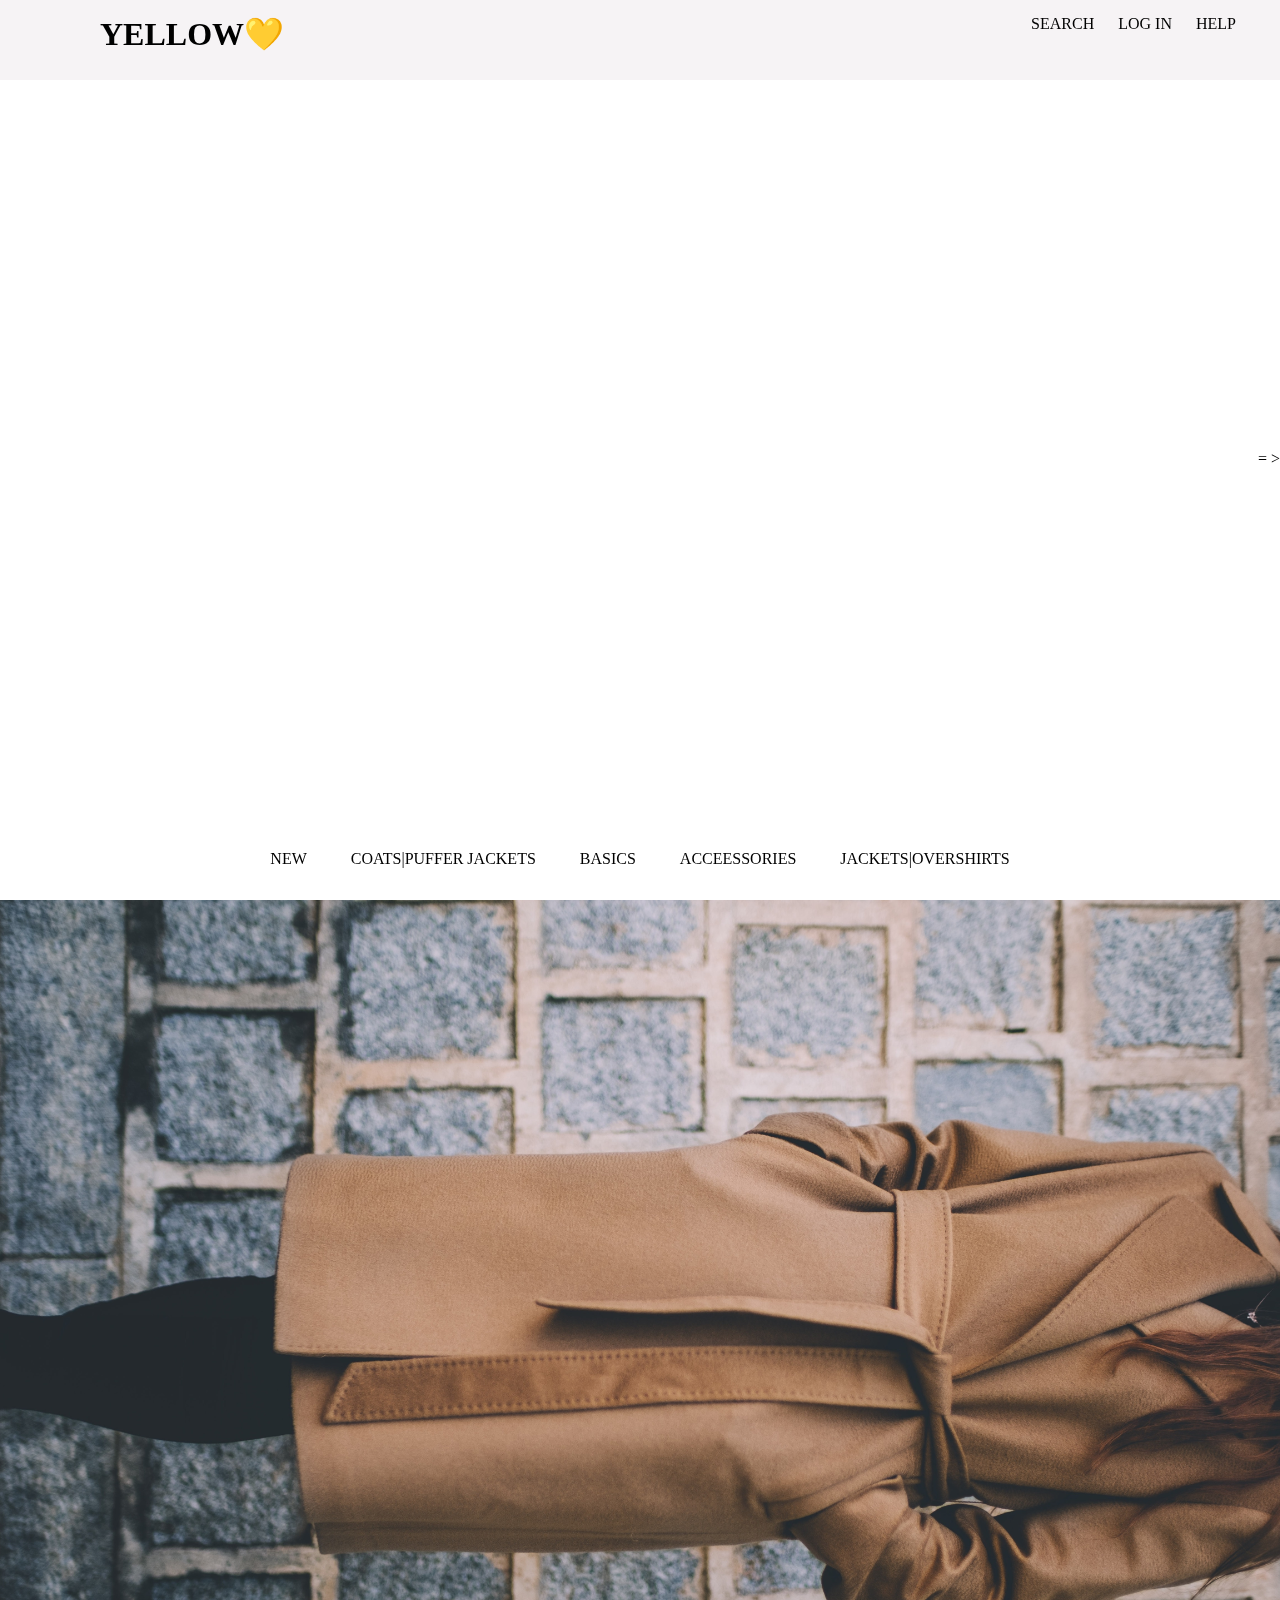
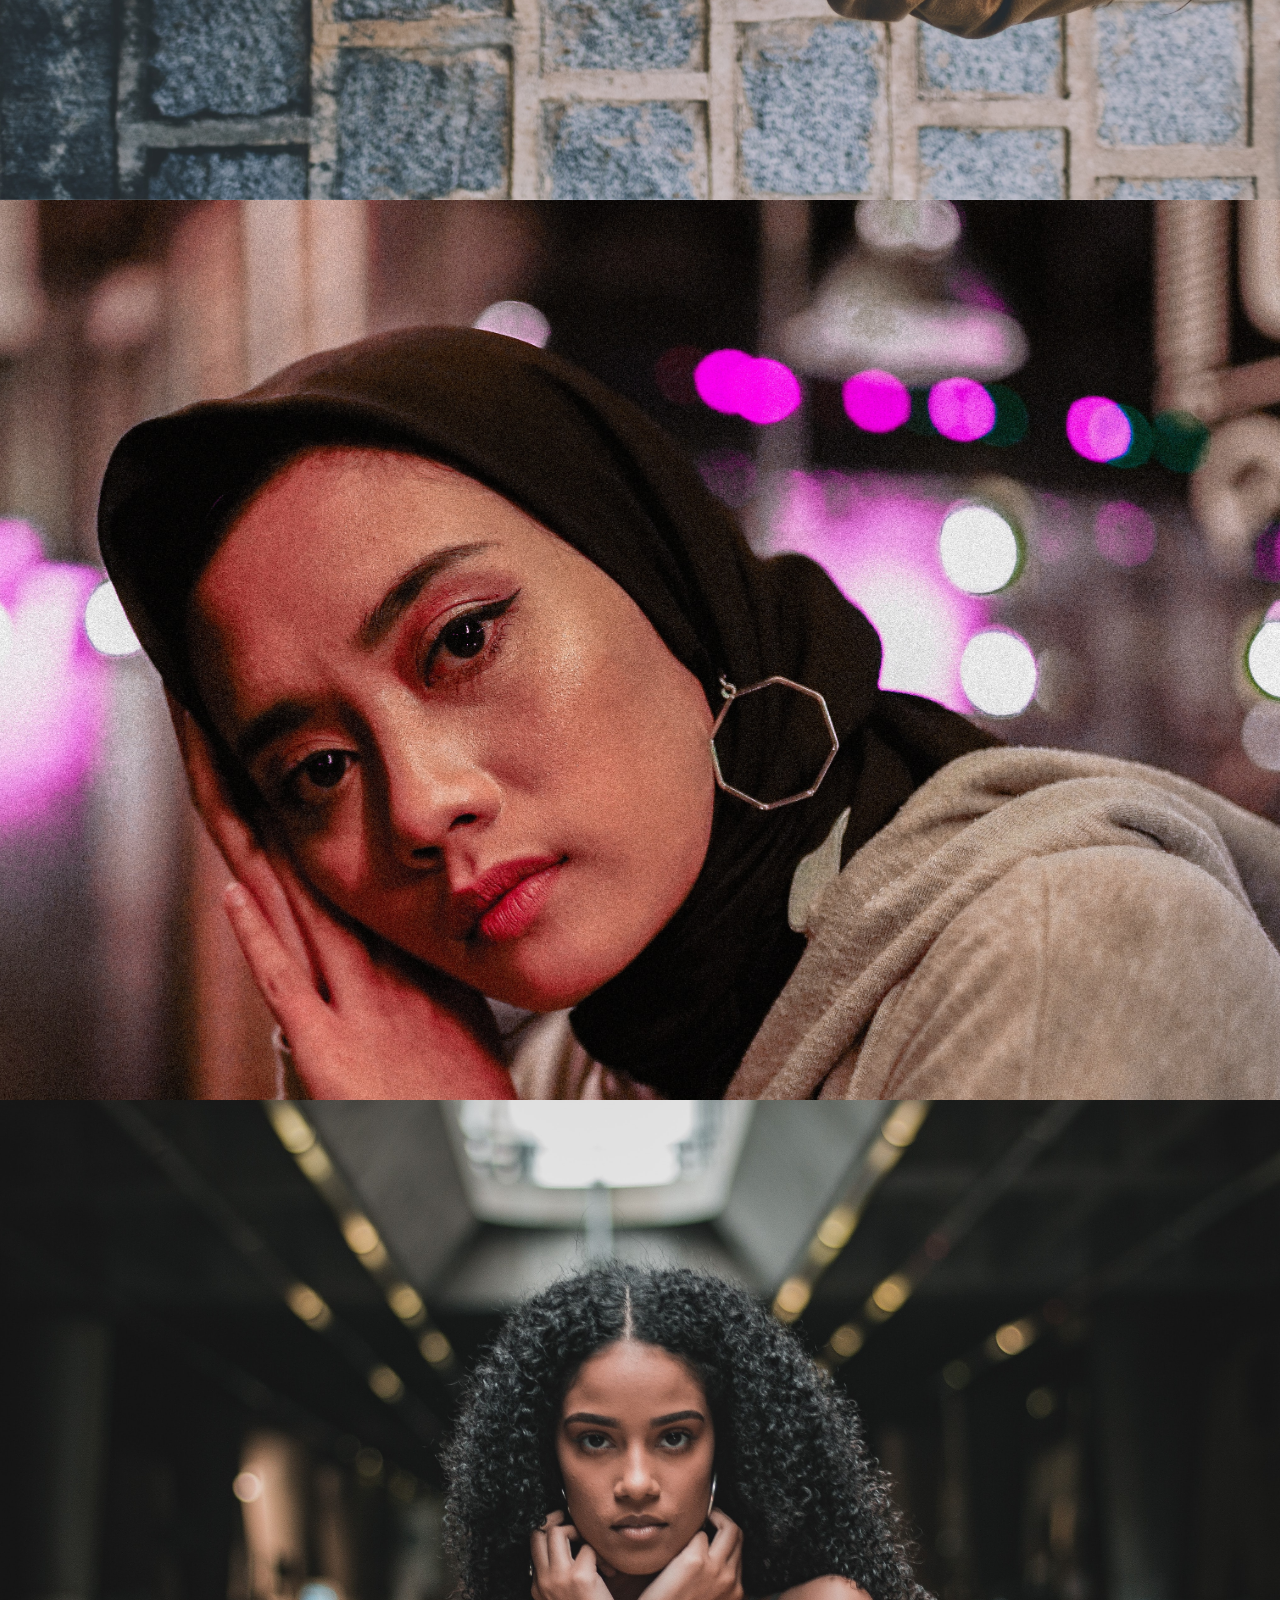
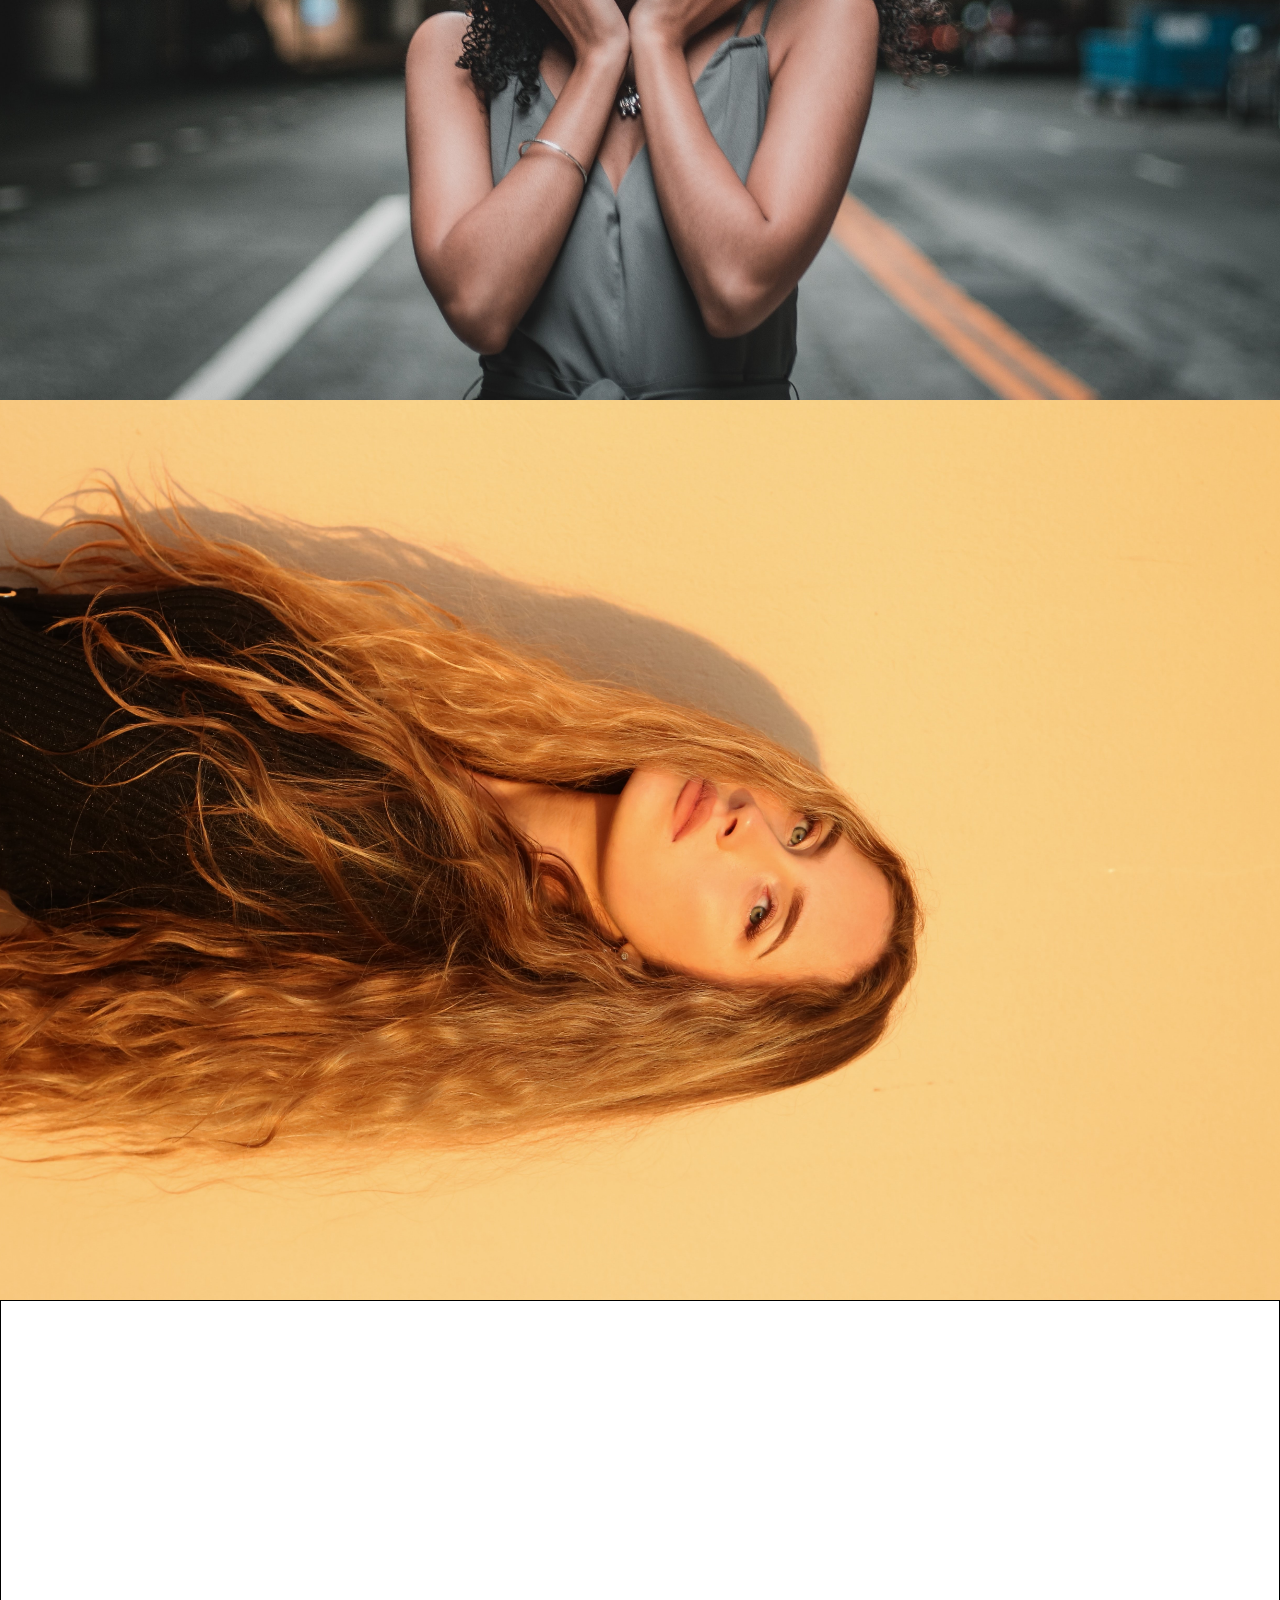
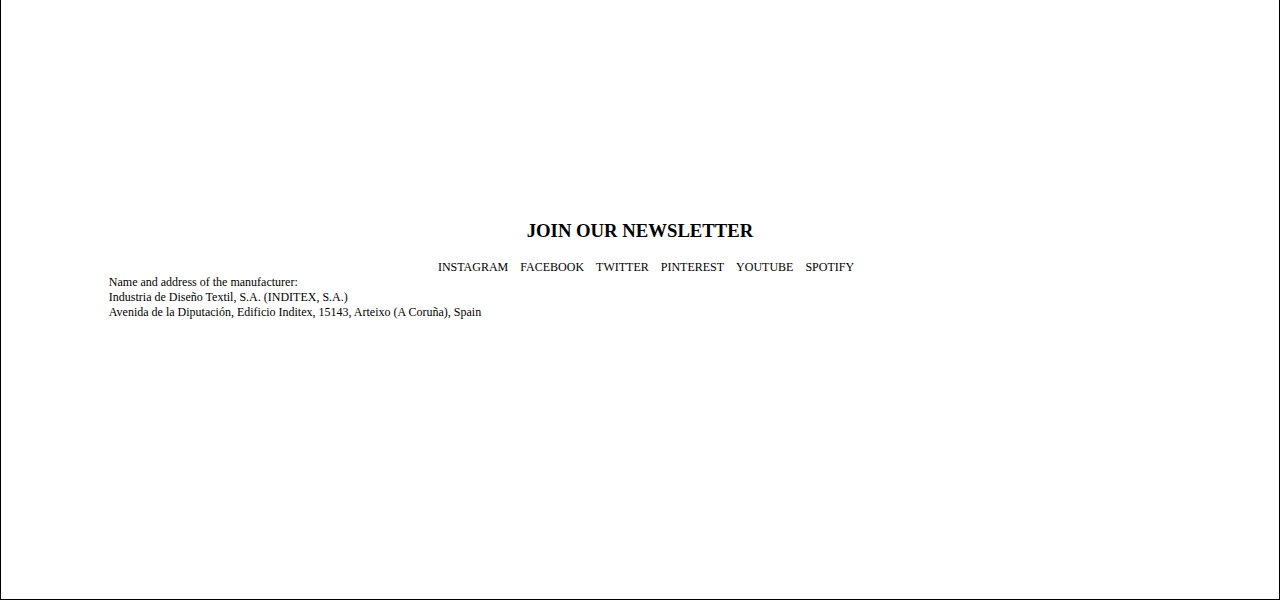
==== index.html @ 3480ef14 "Done initial works" ====
<!DOCTYPE html>
<html lang="en">
<head>
    <meta charset="UTF-8">
    <meta http-equiv="X-UA-Compatible" content="IE=edge">
    <meta name="viewport" content="width=device-width, initial-scale=1.0">
    <link rel="stylesheet" href="https://cdnjs.cloudflare.com/ajax/libs/font-awesome/6.2.1/css/all.min.css" integrity="sha512-MV7K8+y+gLIBoVD59lQIYicR65iaqukzvf/nwasF0nqhPay5w/9lJmVM2hMDcnK1OnMGCdVK+iQrJ7lzPJQd1w==" crossorigin="anonymous" referrerpolicy="no-referrer" />
    <title>YELLOW💛</title>
    <link rel="stylesheet" href="style.css">
</head>
<body>
    <header>
        <nav>
            <h1> YELLOW💛</h1>
            <ul>
                <li id="ham"><a href="#"><i id="bar" class="fa-solid fa-bars"></i></a></li>
                <li><a href="#">SEARCH</a></li>
                <li><a href="login.html">LOG IN</a></li>
                <li><a href="help.html">HELP</a></li>
                <li><a href="cart.html"> <i class="fa-solid fa-bag-shopping"></i></a></li>
            </ul>
        </nav>
        <div class="video-container">
            <video autoplay muted loop>
                <source src="Assets/ZARA ATHLETICZ. By Curtis.mp4" type="video/mp4">
            </video>
        </div>
        <div class="header-overlay"></div>
        <div class="hambarger" id="sidebar">
             <ul id="catagory">
                <li><a href="">WOMEN</a></li>
                <li><a href="">MEN</a></li>
                <li><a href="">KIDS</a></li>
                <li><a href="">BEAUTY</a></li>
            </ul> 
             <ul id="items">
                <li><a href="">COATS | PUFFER JACKET</a></li>
                <li><a href="">JACKETS | OVERSHIRTS</a></li>
                <li><a href="">DRESSES I JUMPSUITS</a></li>
                <li><a href="">SHIRTS</a></li>
                <li><a href="">T-SHIRTS</a></li>
                <li><a href="">TROUSERS</a></li>
                <li><a href="">TOPS</a></li>
                <li><a href="">JEANS</a></li>
                <li><a href="">BLAZERS</a></li>
                <li><a href="">BLAZERS</a></li>
                <li><a href="">SHOES</a></li>
                <li><a href="">BAGS</a></li>
                <li><a href="">ACCESSORIES</a></li>
                <li><a href="">PERFUMES</a></li>
            </ul>
            <p>NEW COLLECTION</p>
            <P>+INFO</P> 
        </div>
        <a id="btn-man" href="men.html">= <span>></span></a>
        <div class="but-nav">
            <ul>
                <li><a href="#">NEW</a></li>
                <li><a href="#COATS">COATS|PUFFER JACKETS</a></li>
                <li><a href="#BASICS">BASICS</a></li>
                <li><a href="#ACCEESSORIES">ACCEESSORIES</a></li>
                <li><a href="#JACKETS">JACKETS|OVERSHIRTS</a></li>
            </ul>
        </div>

    </header>
    
    <section class="containts" id="COATS">
     <div class="containt">
      
     </div>
    </section>

    <section class="containts" id="BASICS">
        <div class="containt1">
         
        </div>
       </section>
       <section class="containts" id="ACCEESSORIES">
        <div class="containt2">
         
        </div>
       </section>
       <section class="containts" id="JACKETS">
        <div class="containt3">
         
        </div>
       </section>
       <footer class="bg-img" id="ldiv">
        <div class="fot1" id="fot1">
            <h3>JOIN OUR NEWSLETTER</h3>
        </div>
        <div class="fot1" >
            <ul id="homeSocialFooter">
                <li><a href="">INSTAGRAM</a></li>
                <li><a href="">FACEBOOK</a></li>
                <li><a href="">TWITTER</a></li>
                <li><a href="">PINTEREST</a></li>
                <li><a href="https://www.youtube.com">YOUTUBE</a></li>
                <li><a href="">SPOTIFY</a></li>
            </ul>
        </div>
        <div id="fot3">
            Name and address of the manufacturer:<br>
            Industria de Diseño Textil, S.A. (INDITEX, S.A.)<br>
            Avenida de la Diputación, Edificio Inditex, 15143, Arteixo (A Coruña), Spain
        </div>
    
    </footer>

    <script src="app.js"></script>
</body>
</html>
---- style.css ----
*{
  margin: 0;
  padding: 0;
  box-sizing: border-box;
  color: #000;
  
  font-family: 'Comic Neue', cursive;
}
body{
    overflow-x: hidden;
}
a{
    text-decoration: none;
    color: #000000;
}
li{
    list-style: none;
}
h1{
    margin-left: 100px;
}
#ham{
   position: absolute;
   left: 15px;
}
nav{
    display: flex;
    justify-content: space-between;
    background-color:rgba(209, 197, 203, 0.2);
    width: 100%;
    height: 80px;
    position: fixed;
    top: 0;
    left: 0;
}
nav h1,ul{
    margin-top: 15px;
}
nav ul li{
    text-decoration: none;
    display: inline-block;
    margin-right: 20px;
}
#btn-man{
 position: fixed;
 top: 50%;
 right: 0px;
}
.but-nav{
    display: flex;
    justify-content: center;
    position: fixed;
    width: 100%;
    height: 80px;
    bottom: 0;
    left: 0;
}
.but-nav ul li{
    display: inline-block;
    margin: 20px;
}
.but-nav ul{
    margin-top: 10px;
}

header{
    height:100vh;
    display:flex;
   flex-direction: column;
   justify-content: space-between;
    color:#fff;
}
.video-container{
  position:absolute;
  top:0;
  left:0;
  width:100%;
  height:100vh;
  overflow:hidden;
  z-index: -6;
}
.header-overlay{
    position:absolute;
  top:0;
  left:0;
  width:100%;
  height:100vh;
  overflow:hidden;
  background-color:transparent;
  z-index: -1;
}
.hambarger{
    top: 0px;
    position:fixed;
    left: 0;
    display: flex;
    height: 100%;
    width: 350px;
    z-index: 9995;  
    justify-content: space-between;
    flex-direction: column;
    position:fixed;
    display: none; 
    background-color: rgb(58, 102, 102);
    
}
#sidebar{
    transition: 0.3s ease-in;
    padding-left: 60px;
    
}
.containts{
    height: 100hv;
    width: 100%;
}
.containt{
    width: 100%;
    height: 100vh;
    background-image: url(Assets/coats.jpg);
    background-position: center;
    background-size: cover;
    background-repeat: no-repeat;
    background-position-y: 0vmax;
}
.containt1{
    width: 100%;
    height: 100vh;
    background-image: url(Assets/3rd.jpg);
    background-position: center;
    background-size: cover;
    background-repeat: no-repeat;
    background-position-y: 0vmax;
}
.containt2{
    width: 100%;
    height: 100vh;
    background-image: url(Assets/4the.jpg);
    background-position: bottom;
    background-repeat: no-repeat;
    background-size: cover;
    background-position-y: 0vmax;
}
.containt3{
    width: 100%;
    height: 100vh;
    background-image: url(Assets/11thh.jpg);
    background-position: center;
    background-size: cover;
    background-repeat: no-repeat;
    background-position-y: 0vmax;
}
#ldiv{
    border: 1px solid black;
    height: 100vh;
    width: 100%;
    background-color:rgb(255, 255, 255) ;
    display: flex;
    justify-content: center;
    align-items: center;
    flex-direction: column;
    
    
}
#fot1{
   display: flex;
   justify-content: center;
    margin-top: 240px;
    font-weight: 200px;
}
#homeSocialFooter {
    display: flex;
    padding: 0;
    
}
#homeSocialFooter li {
    padding-left: 12px;
    font-size: 16px;
}
#homeSocialFooter li a {   
    font-size: 12px;
}
#fot3{
    margin-left: -690px;
    font-size: 12px;
} 

#log-sec{
    display: flex;
    width: 100%;
    height: 594PX;
    margin-top: 80px;
    
}
.log-div{
    width: 100%;
    height: 100vh;
    display: flex;
 
}
#in{
width: 30%;
height: 100%;
padding-left: 50px;
padding-top: 180px;
}
#ter{
width: 70%;
height: 100%;
padding-left: 50px;
padding-top: 180px;
}
.log-div>div{
width: 50%;
height: 100%;

}

#ld-c1{
    display: flex;
    justify-content: space-around;
    align-items: center;
}
.log-di{
    width: 100%;
    height: 100vh;
    display: flex;
    flex-direction: column;
    justify-content: end;
 
}
#iga{
    display: flex;
    justify-content: space-between;
}
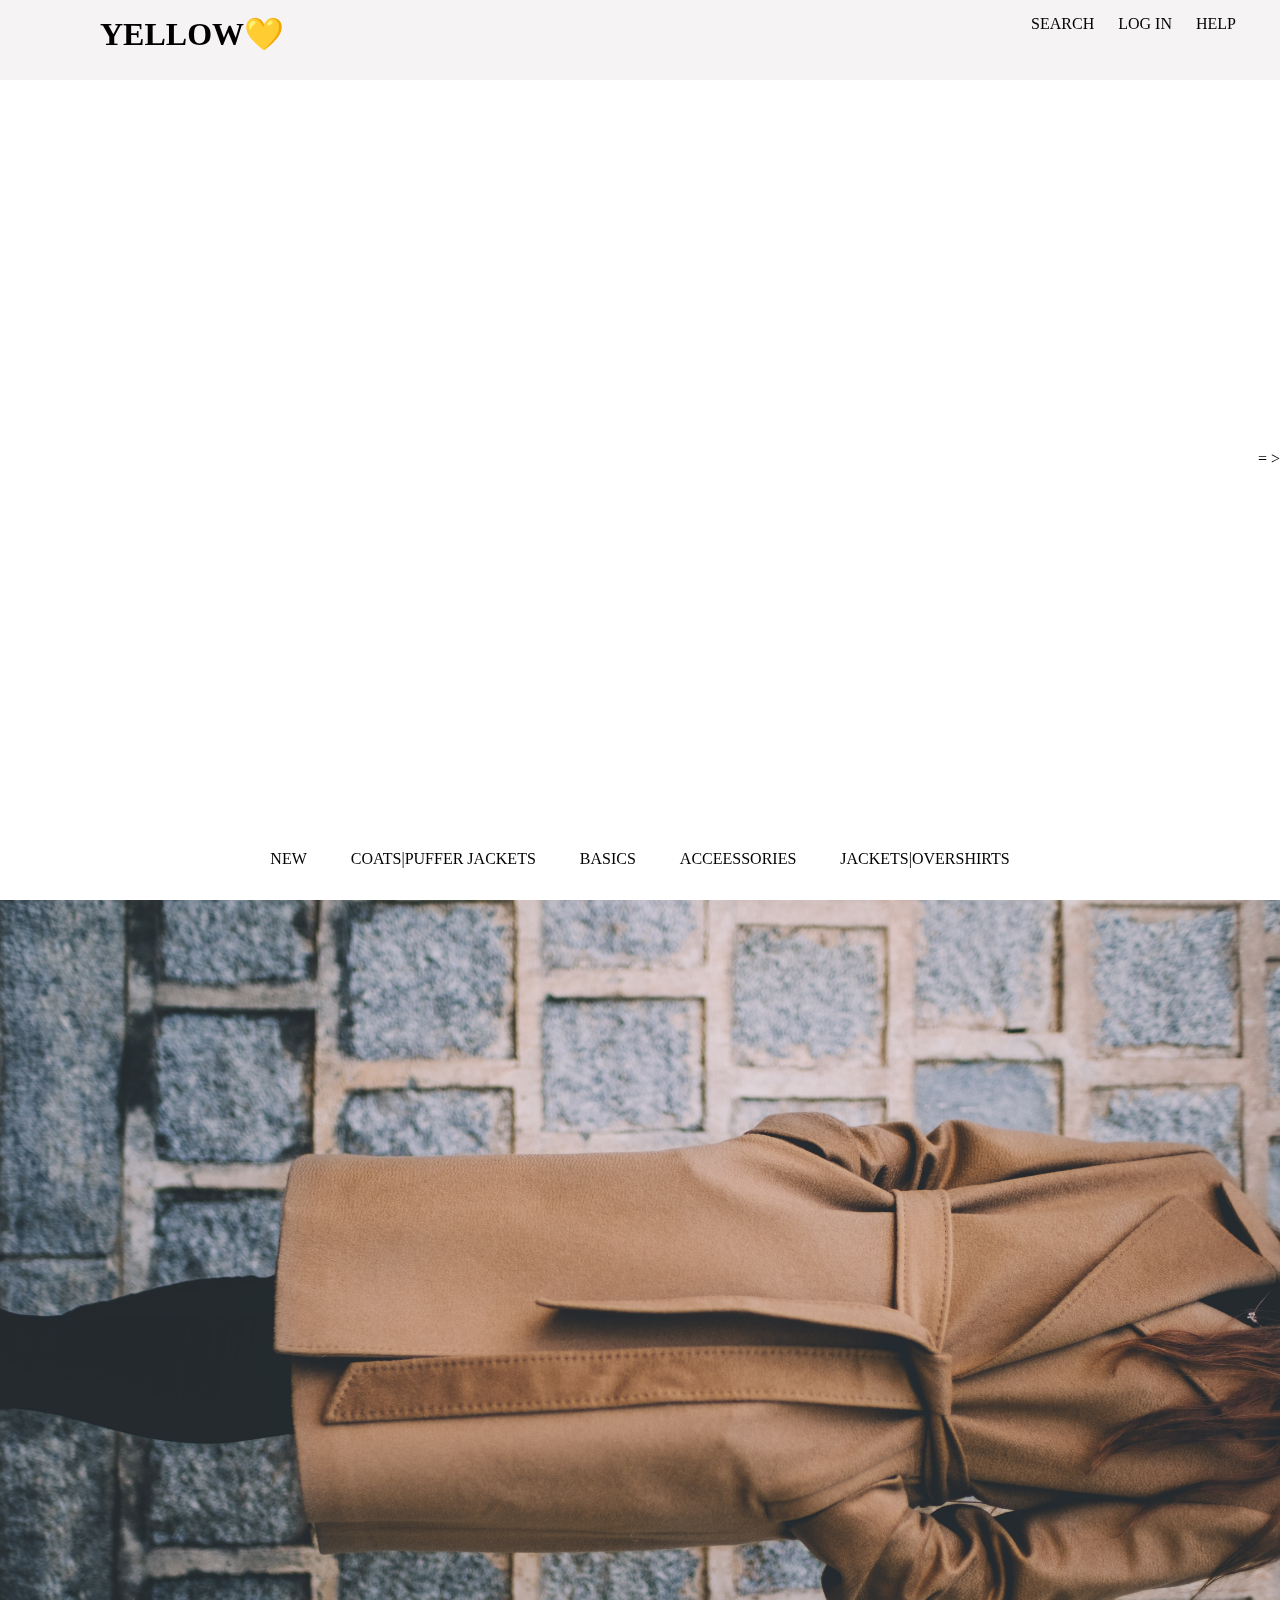
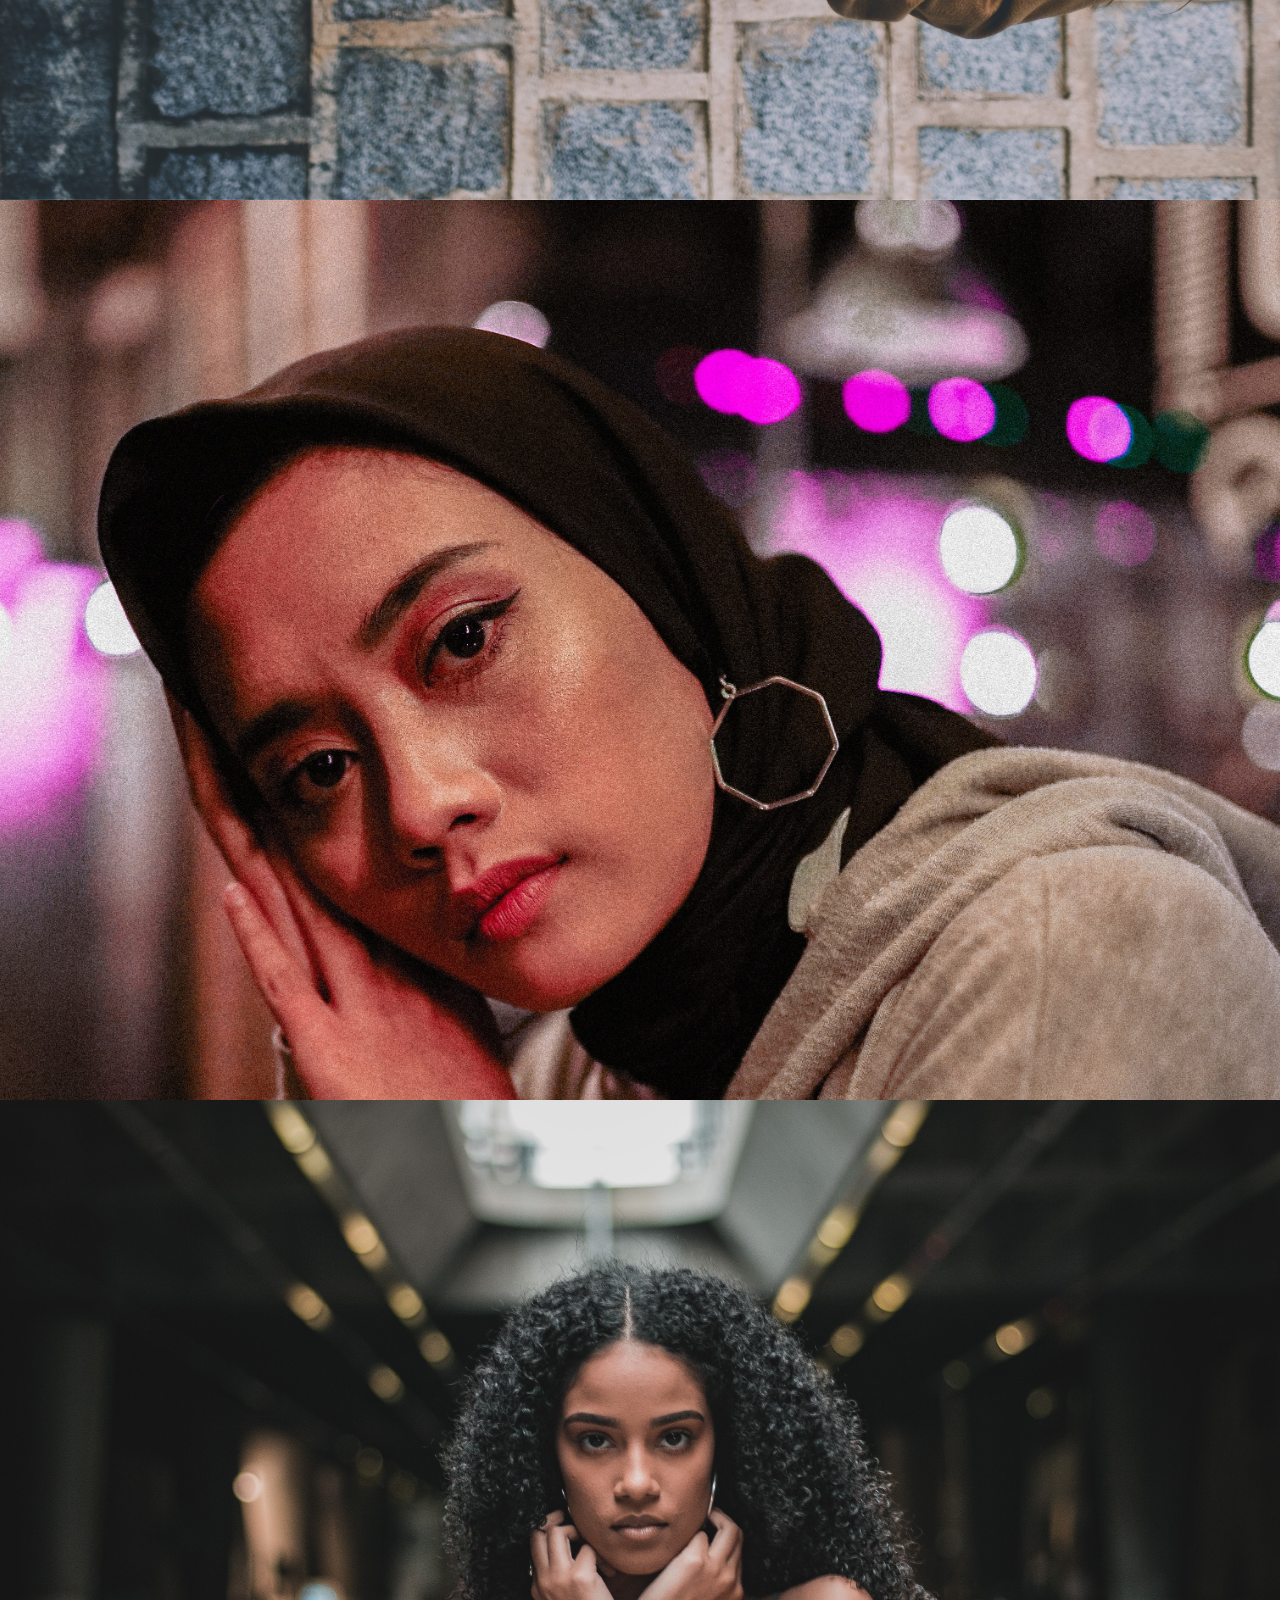
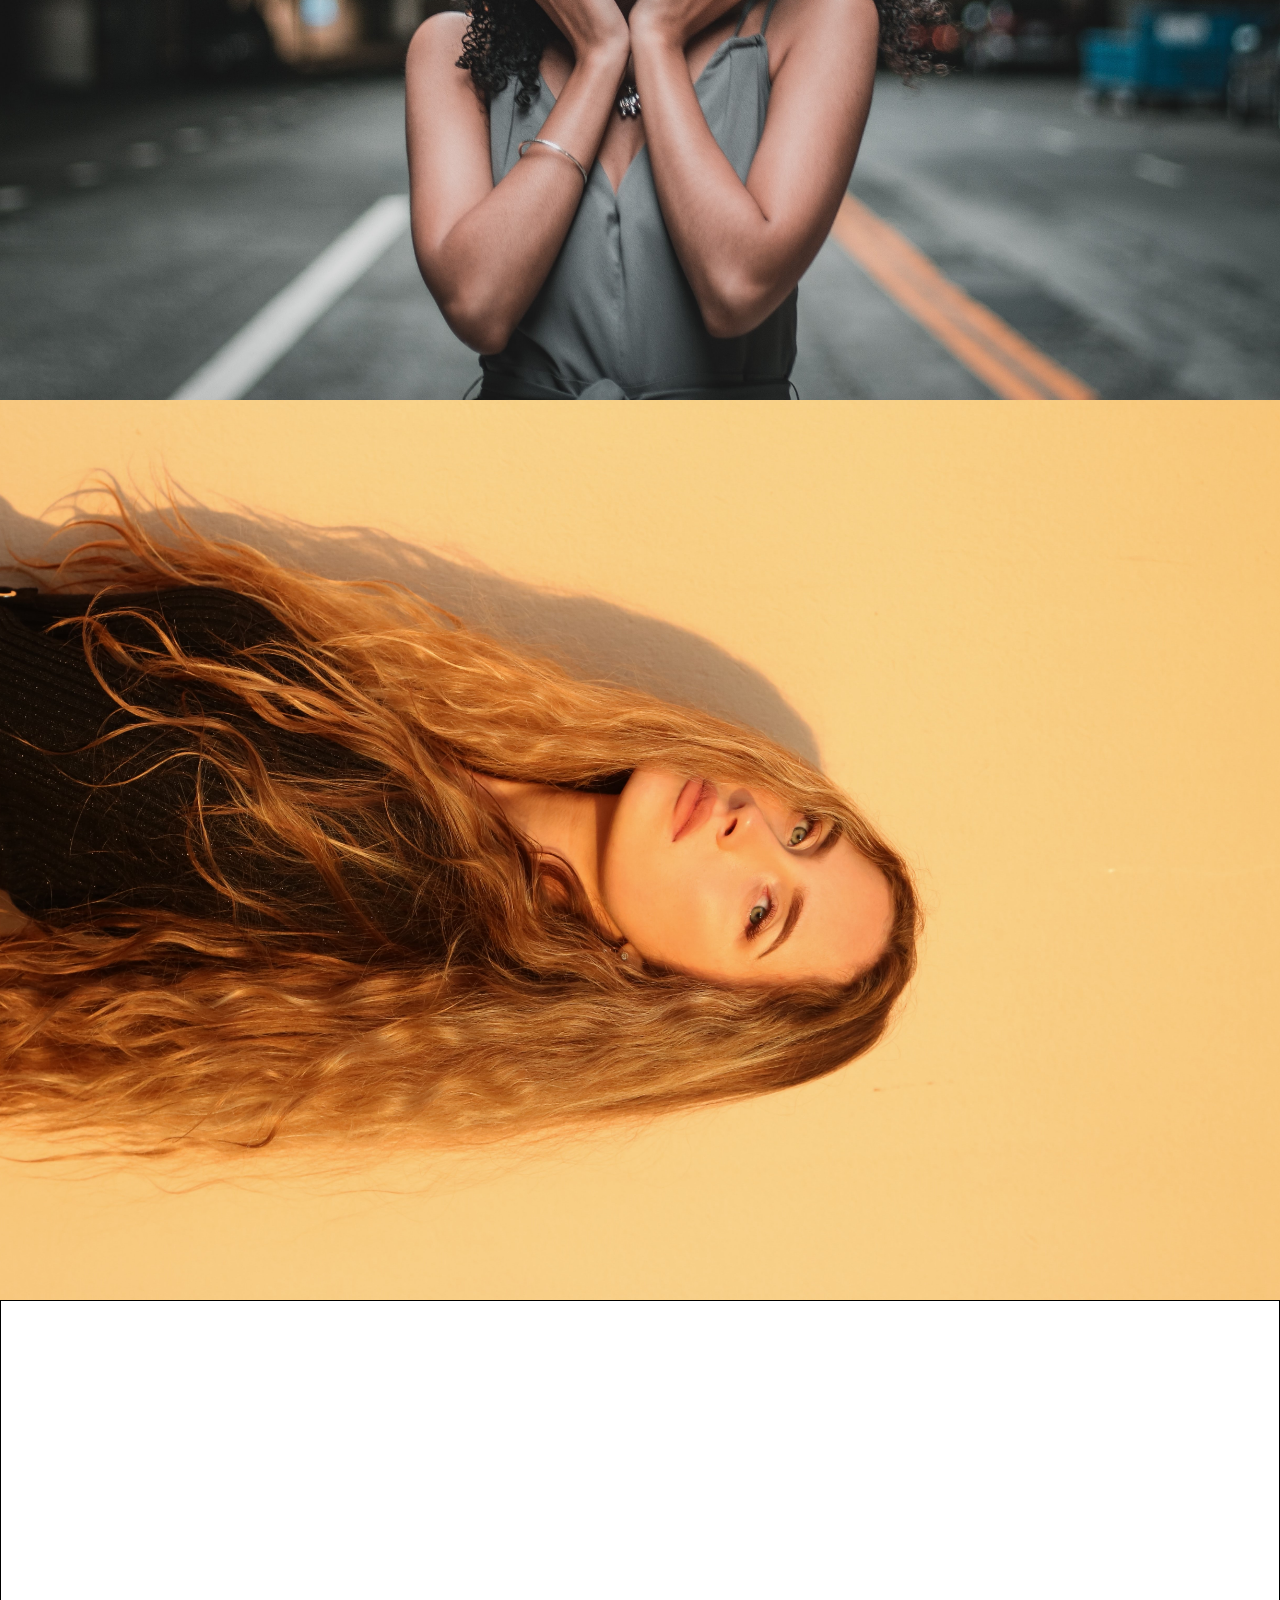
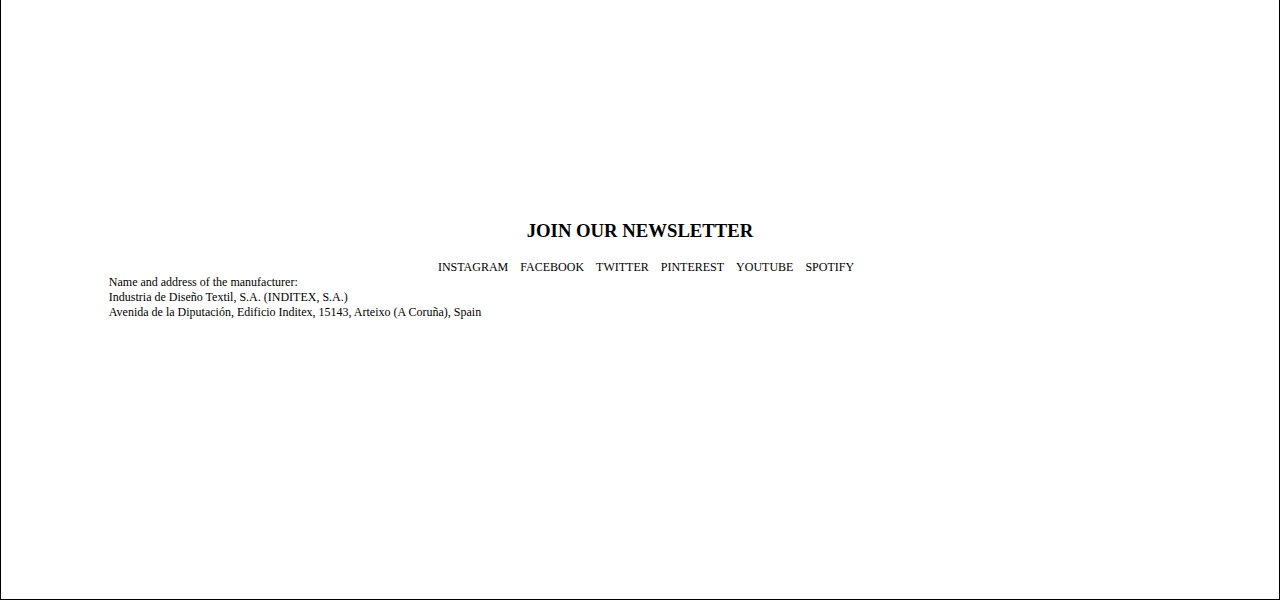
==== commit b97cd31e: "Added new pages" ====
--- a/index.html
+++ b/index.html
@@ -67,23 +67,26 @@
     
     <section class="containts" id="COATS">
      <div class="containt">
-      
+        <a href="clothes.html"><div id="over"></div></a>
+
+     </div>
+    
      </div>
     </section>
 
     <section class="containts" id="BASICS">
         <div class="containt1">
-         
+            <a href="clothes.html"><div id="over2"></div></a>
         </div>
        </section>
        <section class="containts" id="ACCEESSORIES">
         <div class="containt2">
-         
+            <a href="clothes.html"><div id="over3"></div></a>
         </div>
        </section>
        <section class="containts" id="JACKETS">
         <div class="containt3">
-         
+            <a href="clothes.html"><div id="over4"></div></a>
         </div>
        </section>
        <footer class="bg-img" id="ldiv">
--- a/style.css
+++ b/style.css
@@ -32,6 +32,7 @@
     position: fixed;
     top: 0;
     left: 0;
+    z-index: 7;
 }
 nav h1,ul{
     margin-top: 15px;
@@ -54,6 +55,7 @@
     height: 80px;
     bottom: 0;
     left: 0;
+    z-index: 7;
 }
 .but-nav ul li{
     display: inline-block;
@@ -121,6 +123,7 @@
     background-size: cover;
     background-repeat: no-repeat;
     background-position-y: 0vmax;
+    position: relative;
 }
 .containt1{
     width: 100%;
@@ -130,6 +133,7 @@
     background-size: cover;
     background-repeat: no-repeat;
     background-position-y: 0vmax;
+    position: relative;
 }
 .containt2{
     width: 100%;
@@ -139,6 +143,7 @@
     background-repeat: no-repeat;
     background-size: cover;
     background-position-y: 0vmax;
+    position: relative;
 }
 .containt3{
     width: 100%;
@@ -148,6 +153,7 @@
     background-size: cover;
     background-repeat: no-repeat;
     background-position-y: 0vmax;
+    position: relative;
 }
 #ldiv{
     border: 1px solid black;
@@ -231,4 +237,186 @@
 #iga{
     display: flex;
     justify-content: space-between;
+}
+
+/* help */
+#help-sec{
+    display: flex;
+    width: 90%;
+    height: 594PX;
+    margin-top: 80px;
+    flex-wrap: wrap;
+    align-content: center;
+    
+}
+#help-sec div{
+    
+    width: 170px;
+    height: 170PX;
+    display: flex;
+    flex-direction: column;
+    justify-content: center;
+    align-items: center;
+    
+    
+    
+}
+
+#over{
+    width: 80%;
+    height: 60%;
+    position: absolute;
+    top: 100px;
+    left: 100px;
+    background-color: transparent;
+    z-index: 1;
+}
+#over2{
+    width: 80%;
+    height: 60%;
+    position: absolute;
+    top: 100px;
+    left: 100px;
+    background-color:transparent;
+    z-index: 1;
+}
+#over3{
+    width: 80%;
+    height: 60%;
+    position: absolute;
+    top: 100px;
+    left: 100px;
+    background-color: transparent;
+    z-index: 1;
+}
+#over4{
+    width: 80%;
+    height: 60%;
+    position: absolute;
+    top: 100px;
+    left: 100px;
+    background-color:transparent;
+    z-index: 1;
+}
+.btn{
+    background-color: #000;
+    color: #fff;
+    width: 250px;
+    height: 35px;
+    outline: none;
+    border: none;
+}
+.btn:hover{
+    background-color: rgb(47, 47, 47);
+}
+
+.text{
+    outline: none;
+    border: none;
+    width: 250px;
+    height: 35px;
+    border-bottom: 1px solid black; 
+}
+
+/* clotes-------------- */
+#banner{
+    height: 300px;
+    width: 100%;
+    margin-top: 80px;
+    position: relative;
+}
+#banner img{
+    height:  100%;
+    width: 100%;
+    position: absolute;
+   
+}
+
+#ban-hed{
+position: absolute;
+color: #fff;
+top: 100px;
+left: 450px;
+}
+#ban-des{
+position: absolute;
+color: #fff;
+top: 200px;
+left: 500px;
+}
+
+#dfp{
+    margin-bottom: 100px;
+    text-align: center;
+    vertical-align: auto;
+   
+}
+#fp{
+    font-size: 45px;
+    font-weight: 900px;
+}
+#fd{
+    padding-top: 15px;
+    padding-left: 60px;
+}
+.containtt{
+    width: 100%;
+    height: 200vh;
+}
+.contain{
+    
+    width: 100%;
+    height: 100%;
+    display: flex;
+    justify-content: space-evenly;
+    flex-wrap: wrap;
+}
+.pro{
+    height: 380px;
+    width: 260px;
+    border: 1px solid black;
+    border-radius: 10px;
+    position: relative;
+    margin-bottom: 25px;
+}
+.pro img{
+    margin-top: 10px;
+    margin-left: 10px;
+    border-radius: 10px;
+    height: 70%;
+    width: 90%;
+}
+.star{
+    display: inline-block;
+}
+.star i{
+    color: gold;
+}
+.pro a{
+    position: absolute;
+    left: 220px;
+    bottom: 10px;
+    height: 30px;
+    width: 30px;
+  
+    background-color:rgb(20, 173, 110);
+    border: 1px solid  rgb(147, 244, 211);
+    border-radius: 50%;
+    padding: 3px 5px;
+}
+.pro a i{
+    color:whitesmoke
+}
+.des{
+    padding-left: 10px;
+}
+.des span{
+    font-size: 10px;
+    color: silver;
+}
+.des h4{
+    color: rgb(20, 173, 110);
+}
+.des h5{
+ font-size: 15px;
 }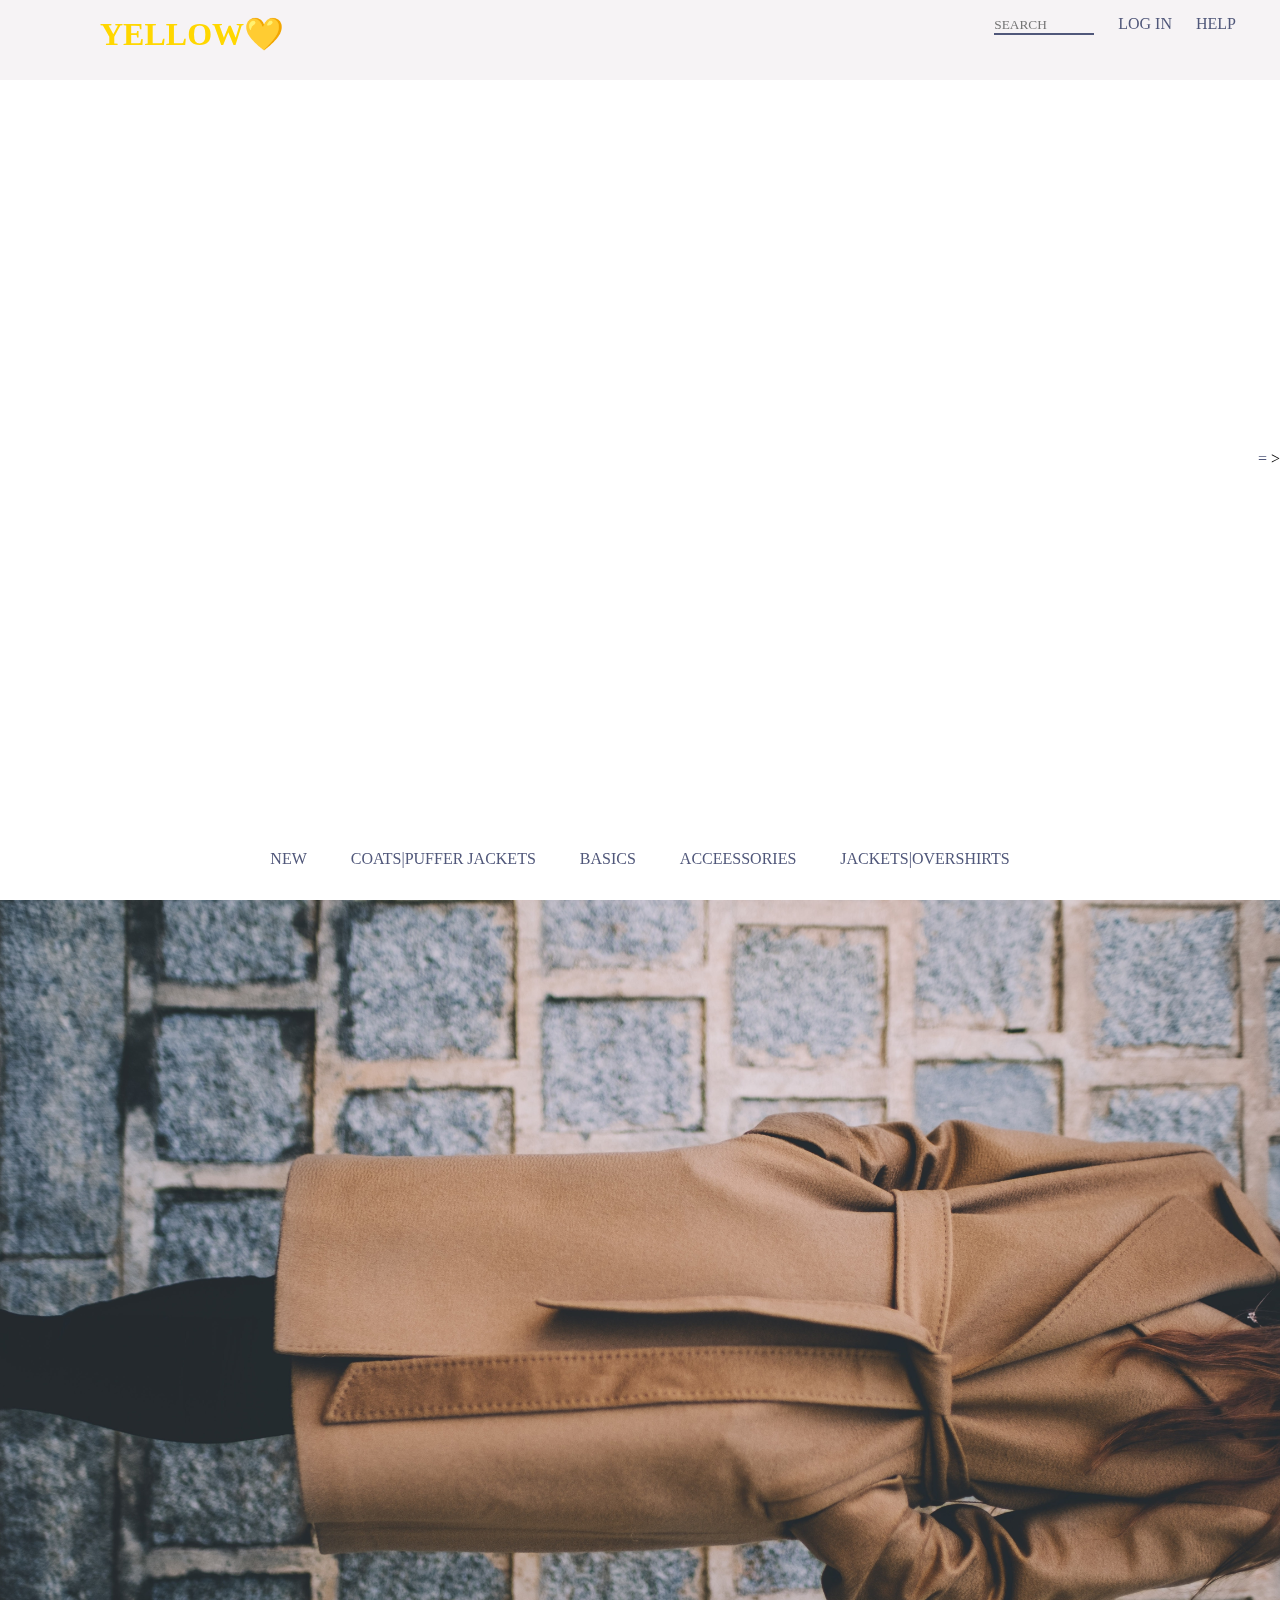
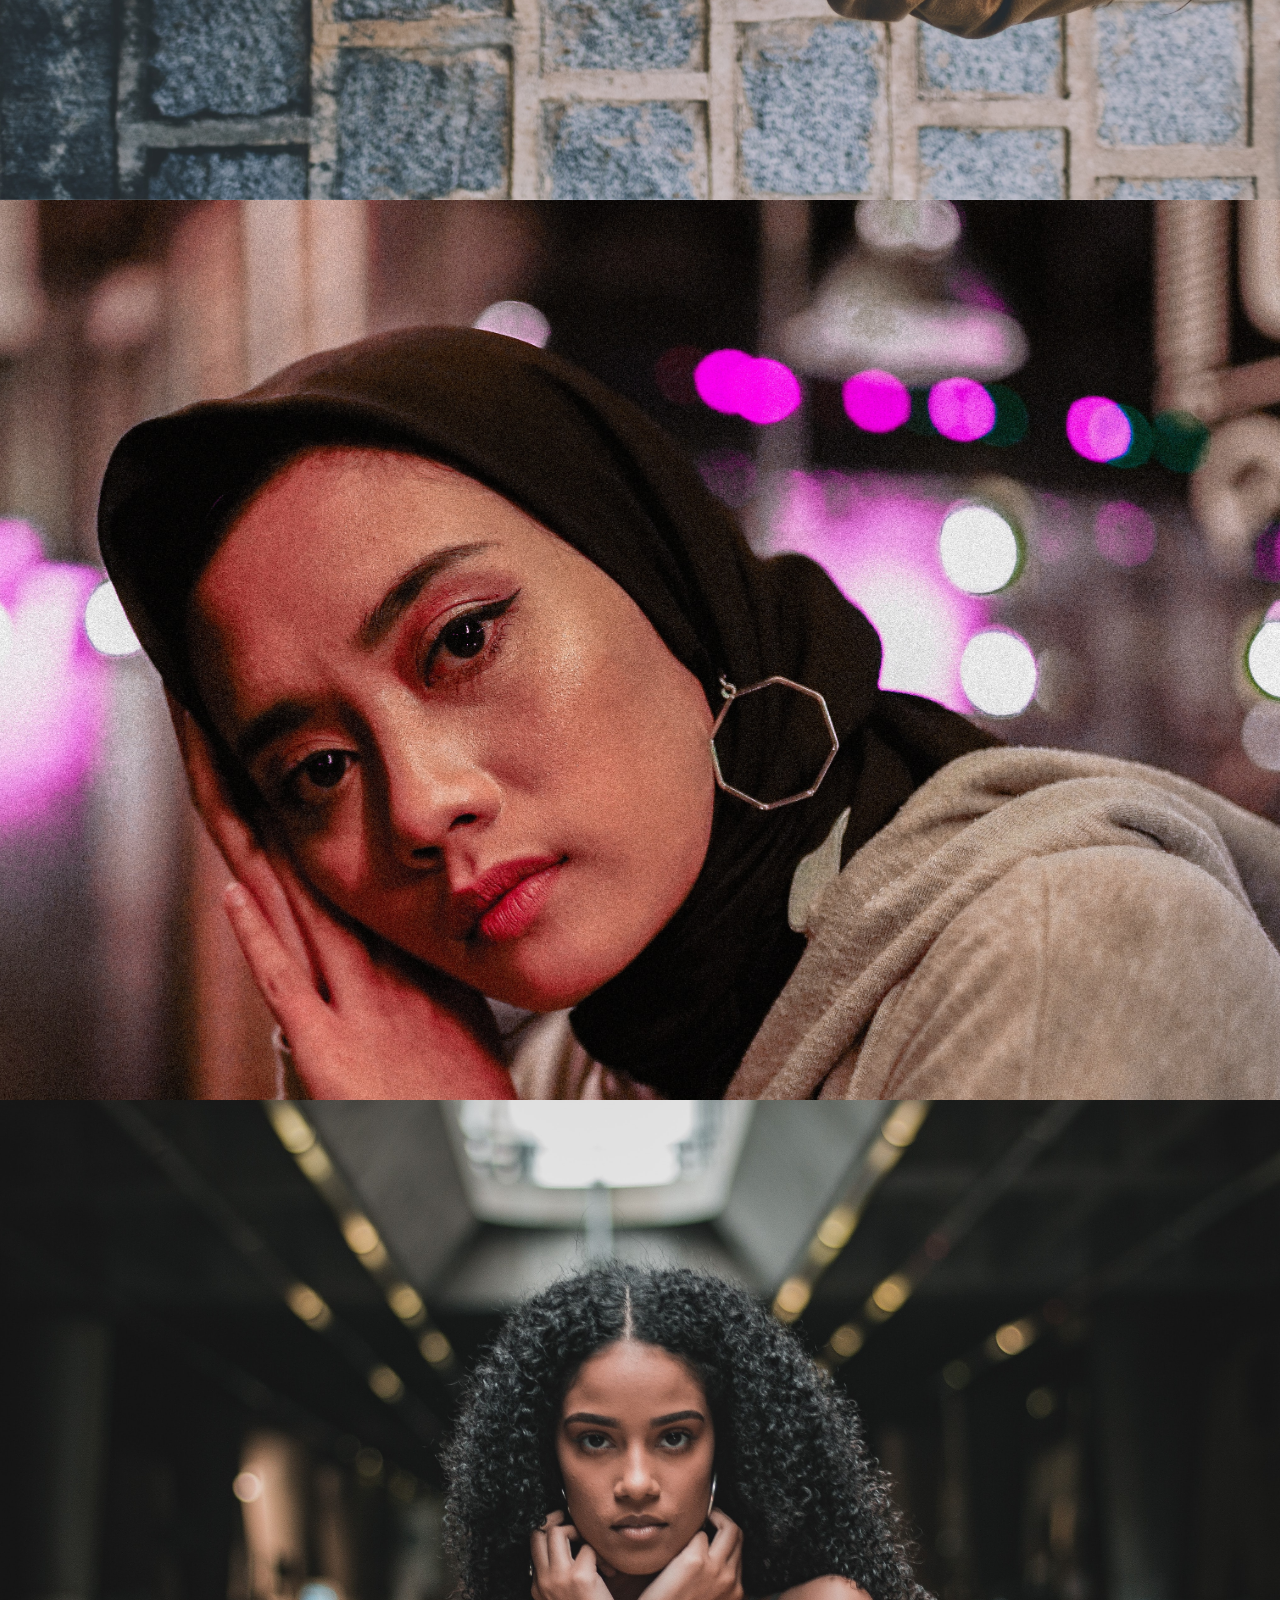
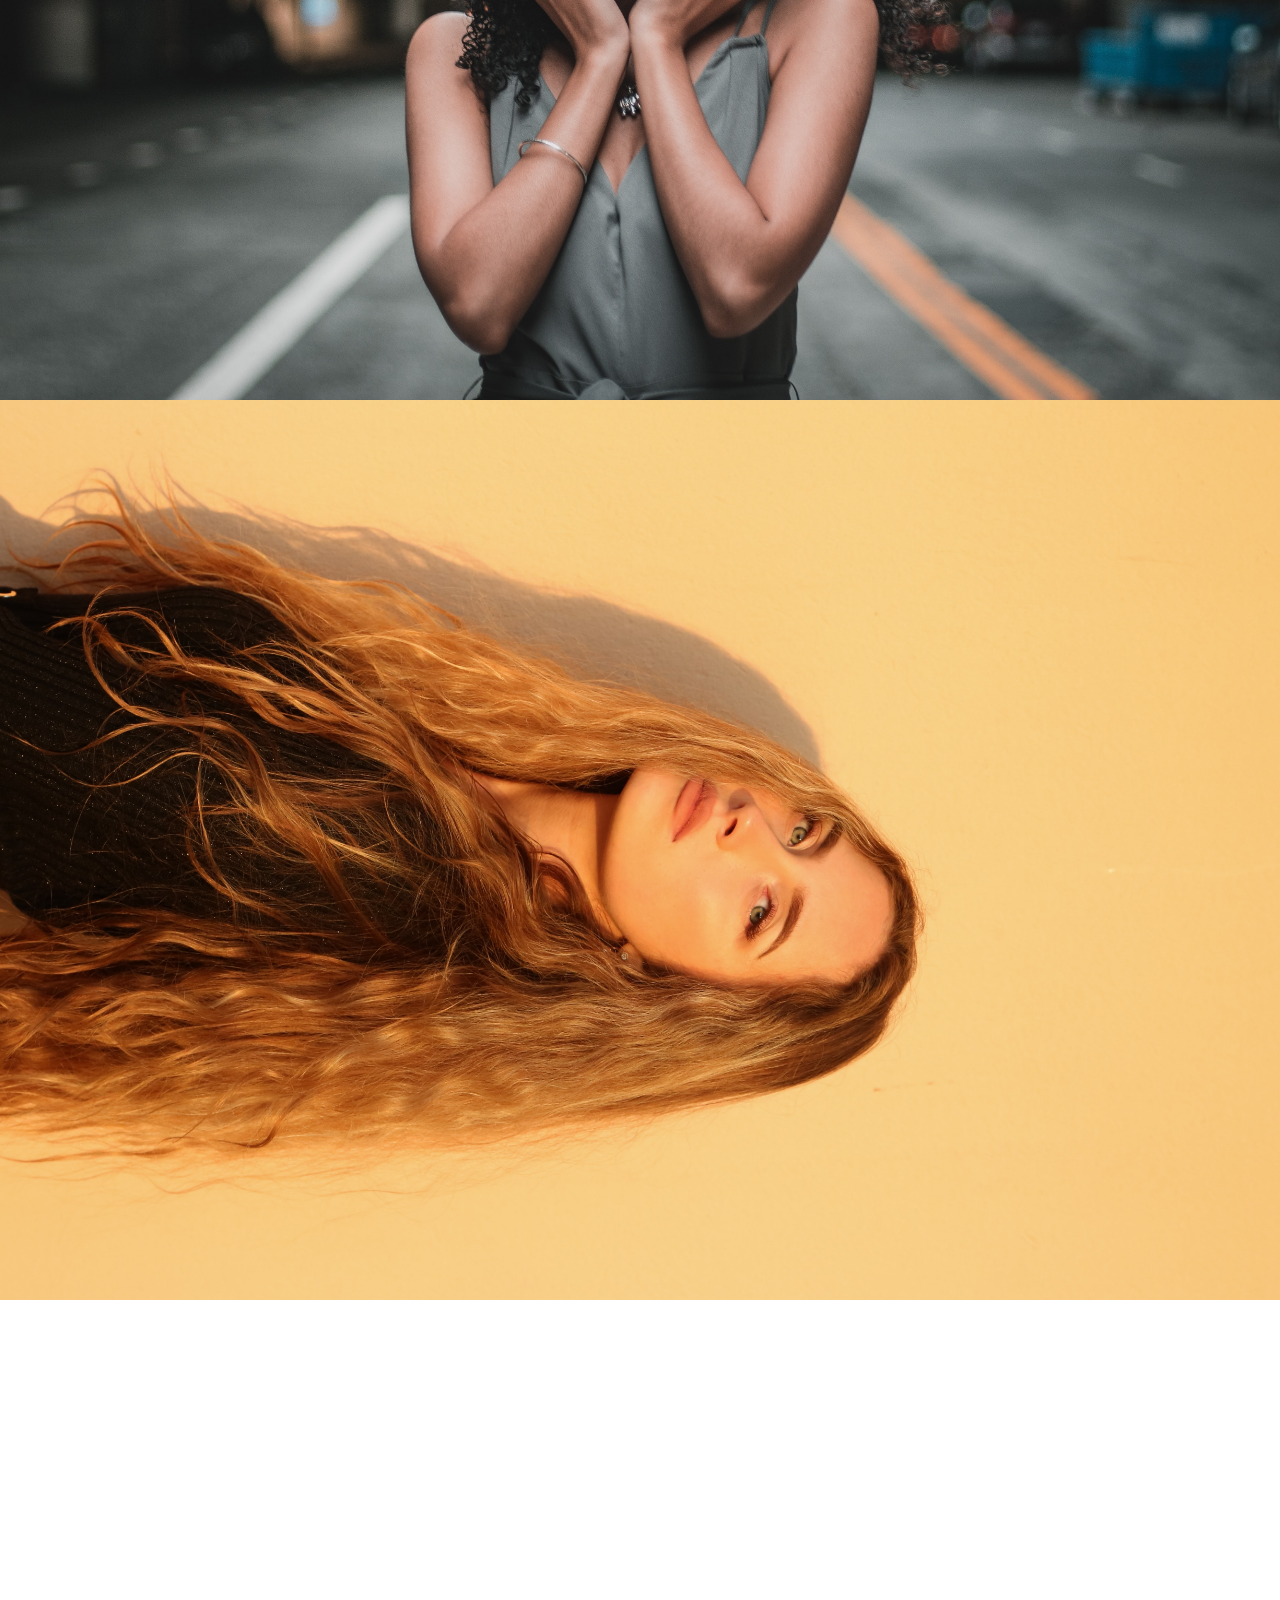
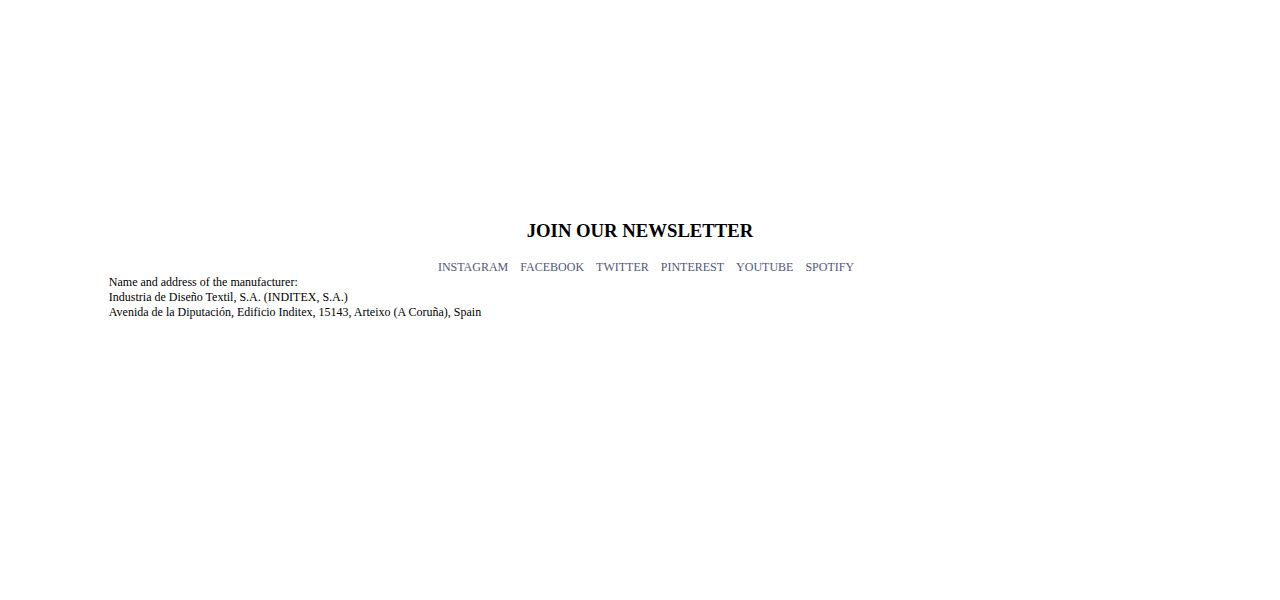
==== commit 53c20b91: "Almost done just some modificaton :)" ====
--- a/index.html
+++ b/index.html
@@ -14,7 +14,7 @@
             <h1> YELLOW💛</h1>
             <ul>
                 <li id="ham"><a href="#"><i id="bar" class="fa-solid fa-bars"></i></a></li>
-                <li><a href="#">SEARCH</a></li>
+                <li><input type="search" placeholder="SEARCH"></li>
                 <li><a href="login.html">LOG IN</a></li>
                 <li><a href="help.html">HELP</a></li>
                 <li><a href="cart.html"> <i class="fa-solid fa-bag-shopping"></i></a></li>
@@ -22,35 +22,39 @@
         </nav>
         <div class="video-container">
             <video autoplay muted loop>
-                <source src="Assets/ZARA ATHLETICZ. By Curtis.mp4" type="video/mp4">
+                <source src="Assets/Hero.webm" type="video/webm">
             </video>
         </div>
         <div class="header-overlay"></div>
-        <div class="hambarger" id="sidebar">
+        <div class="sidebar">
+            <div class="close"><i class="fa-solid fa-xmark"></i>
+                <h1 id="yh"> YELLOW💛</h1>
+            
+            </div>
+            <div id="wraper">
              <ul id="catagory">
-                <li><a href="">WOMEN</a></li>
-                <li><a href="">MEN</a></li>
-                <li><a href="">KIDS</a></li>
-                <li><a href="">BEAUTY</a></li>
+                <li><a href="index.html">WOMEN</a></li>
+                <li><a href="men.html">MEN</a></li>
+                <li><a href="kids.html">KIDS</a></li>
             </ul> 
              <ul id="items">
-                <li><a href="">COATS | PUFFER JACKET</a></li>
-                <li><a href="">JACKETS | OVERSHIRTS</a></li>
-                <li><a href="">DRESSES I JUMPSUITS</a></li>
-                <li><a href="">SHIRTS</a></li>
-                <li><a href="">T-SHIRTS</a></li>
-                <li><a href="">TROUSERS</a></li>
-                <li><a href="">TOPS</a></li>
-                <li><a href="">JEANS</a></li>
-                <li><a href="">BLAZERS</a></li>
-                <li><a href="">BLAZERS</a></li>
-                <li><a href="">SHOES</a></li>
-                <li><a href="">BAGS</a></li>
-                <li><a href="">ACCESSORIES</a></li>
-                <li><a href="">PERFUMES</a></li>
+                <li><a href="clothes.html">COATS | PUFFER JACKET</a></li>
+                <li><a href="clothes.html">JACKETS | OVERSHIRTS</a></li>
+                <li><a href="clothes.html">DRESSES I JUMPSUITS</a></li>
+                <li><a href="mcloths.html">SHIRTS</a></li>
+                <li><a href="mcloths.html">T-SHIRTS</a></li>
+                <li><a href="mcloths.html">TROUSERS</a></li>
+                <li><a href="mcloths.html">TOPS</a></li>
+                <li><a href="mcloths.html">JEANS</a></li>
+                <li><a href="mcloths.html">BLAZERS</a></li>
+                <li><a href="mcloths.html">BLAZERS</a></li>
+                <li><a href="shoes.html">SHOES</a></li>
+                <li><a href="kcloths.html">KIDS DRESSES</a></li>
+
             </ul>
             <p>NEW COLLECTION</p>
             <P>+INFO</P> 
+        </div>
         </div>
         <a id="btn-man" href="men.html">= <span>></span></a>
         <div class="but-nav">
--- a/style.css
+++ b/style.css
@@ -9,9 +9,32 @@
 body{
     overflow-x: hidden;
 }
+nav i{
+    color: #50577A;
+}
+nav h1{
+    color: gold;
+}
+nav i:hover{
+    color: #E5B8F4;
+}
+li input{
+    outline: none;
+    border: none;
+    background-color: transparent;
+    border-bottom: 2px solid #50577A;
+    color: #50577A;
+    width: 100px;
+}
+li input:hover{
+    color: #E5B8F4;
+}
 a{
     text-decoration: none;
-    color: #000000;
+    color: #50577A;
+}
+a:hover{
+    color: #E5B8F4;
 }
 li{
     list-style: none;
@@ -46,6 +69,7 @@
  position: fixed;
  top: 50%;
  right: 0px;
+ z-index: 7;
 }
 .but-nav{
     display: flex;
@@ -66,6 +90,7 @@
 }
 
 header{
+    width: 100%;
     height:100vh;
     display:flex;
    flex-direction: column;
@@ -81,6 +106,7 @@
   overflow:hidden;
   z-index: -6;
 }
+
 .header-overlay{
     position:absolute;
   top:0;
@@ -91,26 +117,55 @@
   background-color:transparent;
   z-index: -1;
 }
-.hambarger{
-    top: 0px;
-    position:fixed;
+.sidebar{
+    
+   position: fixed;
+   top: 0;
+   left: -300px;
+   height: 100vh;
+   width: 300px;
+   padding: 10px 0 0 10px;
+   transition: 0.3s ease-in;
+   z-index: 7;
+   background-color: #A0C3D2;
+  
+
+    
+}
+.sidebar a,p{
+  
+    color: #EAE0DA;
+}
+
+.sidebar a:hover{
+    color: #F7F5EB;
+}
+
+.sidebar p:hover{
+    color: #F7F5EB;
+}
+#wraper{
+    margin-top: 80px;
+}
+.close{
+position: relative;
+cursor: pointer;
+}
+#yh{
+    position: absolute;
+    left: -10px;
+    top: 2px;
+    font-size: 24px;
+}
+.active{
     left: 0;
-    display: flex;
-    height: 100%;
-    width: 350px;
-    z-index: 9995;  
-    justify-content: space-between;
-    flex-direction: column;
-    position:fixed;
-    display: none; 
-    background-color: rgb(58, 102, 102);
-    
-}
-#sidebar{
-    transition: 0.3s ease-in;
-    padding-left: 60px;
-    
-}
+}
+
+/* #sidebar{
+   
+    
+    
+} */
 .containts{
     height: 100hv;
     width: 100%;
@@ -156,7 +211,7 @@
     position: relative;
 }
 #ldiv{
-    border: 1px solid black;
+    /* border: 1px solid black; */
     height: 100vh;
     width: 100%;
     background-color:rgb(255, 255, 255) ;
@@ -330,6 +385,23 @@
     width: 100%;
     position: absolute;
    
+}
+.but-c-nav{
+    display: flex;
+    justify-content: center;
+    position: absolute;
+    width: 100%;
+    height: 80px;
+    bottom: 0;
+    left: 0;
+    z-index: 7;
+}
+.but-c-nav ul li{
+    display: inline-block;
+    margin: 20px;
+}
+.but-c-nav ul{
+    margin-top: 10px;
 }
 
 #ban-hed{
@@ -419,4 +491,314 @@
 }
 .des h5{
  font-size: 15px;
-}+}
+.indicator{
+    text-align: center;
+    display: flex;
+    justify-content: center;
+    align-items: center;
+}
+.indicator div{
+   
+    height: 40px;
+    width: 40px;
+    background-color:  rgb(20, 173, 110);
+    padding-top: 8px;
+    margin-right: 10px;
+    margin-bottom: 10px;
+    border: 2px solid  rgb(147, 244, 211);
+    border-radius: 5px;
+   
+}
+.indi{
+    color: aliceblue;
+}
+
+
+/* products details -------------------*/
+
+.prodes{
+    margin-top: 80px;
+    
+    width: 100%;
+
+    display: flex;
+}
+.prodes .pro-img,.pr-det{
+    width: 50%;
+    height: 100%;
+    
+}
+
+#a{
+    height: auto;
+}
+.bor{
+    /* border: 3px solid rgb(44, 13, 9); */
+    border-radius: 5px;
+    width: 500px;
+    height: 530px;
+    margin-left: 60px;
+}
+.pro-img{
+ display: flex;
+ flex-direction: column;
+ 
+
+
+}
+.maximg{
+    width: 100%;
+    height: 80%;
+  margin-bottom: 5px;
+}
+.maximg img{
+    width: 100%;
+    height: 100%;
+    border-radius: 6px;  
+  
+}
+.mining{
+    display: flex;
+    justify-content: space-between;
+   
+
+}
+.mining div img{
+    width: 100px;
+    height: 100px;  
+    border-radius: 6px;  
+}
+.pr-det h6{
+margin-top: 10px;
+}
+.pr-det h4{
+    margin: 30px 0px;
+}
+ .pr-det h2{
+    margin-bottom: 10px;
+}
+.pr-det input{
+    margin-top: 10px;
+    width: 40px;
+    height: 40px;
+    outline: none;
+}
+.pr-det button{
+    margin-top: 10px;
+    width: 90px;
+    height: 40px;
+    background-color: rgb(20, 173, 110) ;
+    outline: none;
+    border-radius: 3px;
+    border: none;
+    cursor: pointer;
+}
+.pr-det h4{
+    font-size: 26px;
+}
+.sp #m{
+    margin-top: 20px;
+    text-align: center;
+}
+.sp #m h1{
+    font-size: 40px;
+    font-weight: 300;
+
+    margin-top: 60px;
+
+}
+.sp #m p{
+   margin-left: 130px;
+   margin-top: 20px;
+   margin-bottom: 25px;
+
+}
+
+/* page man---------- */
+#btn-kid{
+    position: fixed;
+    top: 50%;
+    right: 0px;
+    z-index: 7;
+
+   }
+   #btn-wom{
+    position: fixed;
+    top: 50%;
+    left:  0px;
+    z-index: 7;
+   }
+
+.man-vid{
+    width: 100%;
+    height: 90vh;
+    display: flex;
+    margin-top: 80px;
+}
+
+.man-vid .viv-ch{
+
+    width: 100%;
+    height: 100%;
+    
+}
+.man-vid>.viv-ch>video{
+
+    width: 100%;
+    height: 100%;
+    
+}
+
+#ch-img{
+    display: grid;
+    grid-template-columns: 50% 50%;
+    grid-template-rows:  50% 50% ;
+
+}
+#ch-img>.imgs>img{
+    height: 100%;
+    width: 100%;
+}
+#ch-img>.imgs{
+    border: 1px solid rgb(54, 236, 78);
+}
+
+.containt-shoes{
+    width: 100%;
+    height: 100vh;
+    background-image: url(Assets/products/men/main.jpg);
+    background-position: center;
+    background-size: cover;
+    background-repeat: no-repeat;
+    background-position-y: 0vmax;
+    position: relative;
+}
+#over-shoe{
+    width: 80%;
+    height: 60%;
+    position: absolute;
+    top: 100px;
+    left: 100px;
+    background-color:transparent;
+    z-index: 1;
+}
+.containt-mcloth{
+    width: 100%;
+    height: 100vh;
+    background-image: url(Assets/products/men/main2.jpg);
+    background-position: center;
+    background-size: cover;
+    background-repeat: no-repeat;
+    background-position-y: 0vmax;
+    position: relative;
+
+}
+#over-m-cloths{
+    width: 80%;
+    height: 60%;
+    position: absolute;
+    top: 100px;
+    left: 100px;
+    background-color:transparent;
+    z-index: 1;
+}
+.imgs{
+    overflow: hidden;
+    transition: initial;
+    transition-duration: 3s;
+}
+
+.imgs:hover img{
+    transform: scale(1.1);
+}
+
+/* kidss------------------- */
+
+.hero{
+    height: 100%;
+    width: 100%;
+    background-color: aquamarine;
+    background-image: url("Assets/products/kids/main1.jpg");
+    background-position: center;
+    background-size: cover;
+    background-repeat: no-repeat;
+    background-position-y: 0vmax;
+}
+
+.containt-k1{
+    width: 100%;
+    height: 100vh;
+    background-image: url(Assets/products/kids/main2.jpg);
+    background-position: center;
+    background-size: cover;
+    background-repeat: no-repeat;
+    background-position-y: 0vmax;
+    position: relative;
+}
+#over-k1{
+    width: 80%;
+    height: 60%;
+    position: absolute;
+    top: 100px;
+    left: 100px;
+    background-color:transparent;
+    z-index: 1;
+}
+.containt-k2{
+    width: 100%;
+    height: 100vh;
+    background-image: url(Assets/products/kids/main4.jpg);
+    background-position: center;
+    background-size: cover;
+    background-repeat: no-repeat;
+    background-position-y: 0vmax;
+    position: relative;
+}
+#over-k2{
+    width: 80%;
+    height: 60%;
+    position: absolute;
+    top: 100px;
+    left: 100px;
+    background-color:transparent;
+    z-index: 1;
+}
+.containt-k3{
+    width: 100%;
+    height: 100vh;
+    background-image: url(Assets/products/kids/main0.jpg);
+    background-position: center;
+    background-size: cover;
+    background-repeat: no-repeat;
+    background-position-y: 0vmax;
+    position: relative;
+}
+#over-k3{
+    width: 80%;
+    height: 60%;
+    position: absolute;
+    top: 100px;
+    left: 100px;
+    background-color:transparent;
+    z-index: 1;
+}
+.containt-k4{
+    width: 100%;
+    height: 100vh;
+    background-image: url(Assets/products/kids/main3.jpg);
+    background-position: center;
+    background-size: cover;
+    background-repeat: no-repeat;
+    background-position-y: 0vmax;
+    position: relative;
+}
+#over-k4{
+    width: 80%;
+    height: 60%;
+    position: absolute;
+    top: 100px;
+    left: 100px;
+    background-color:transparent;
+    z-index: 1;
+}
